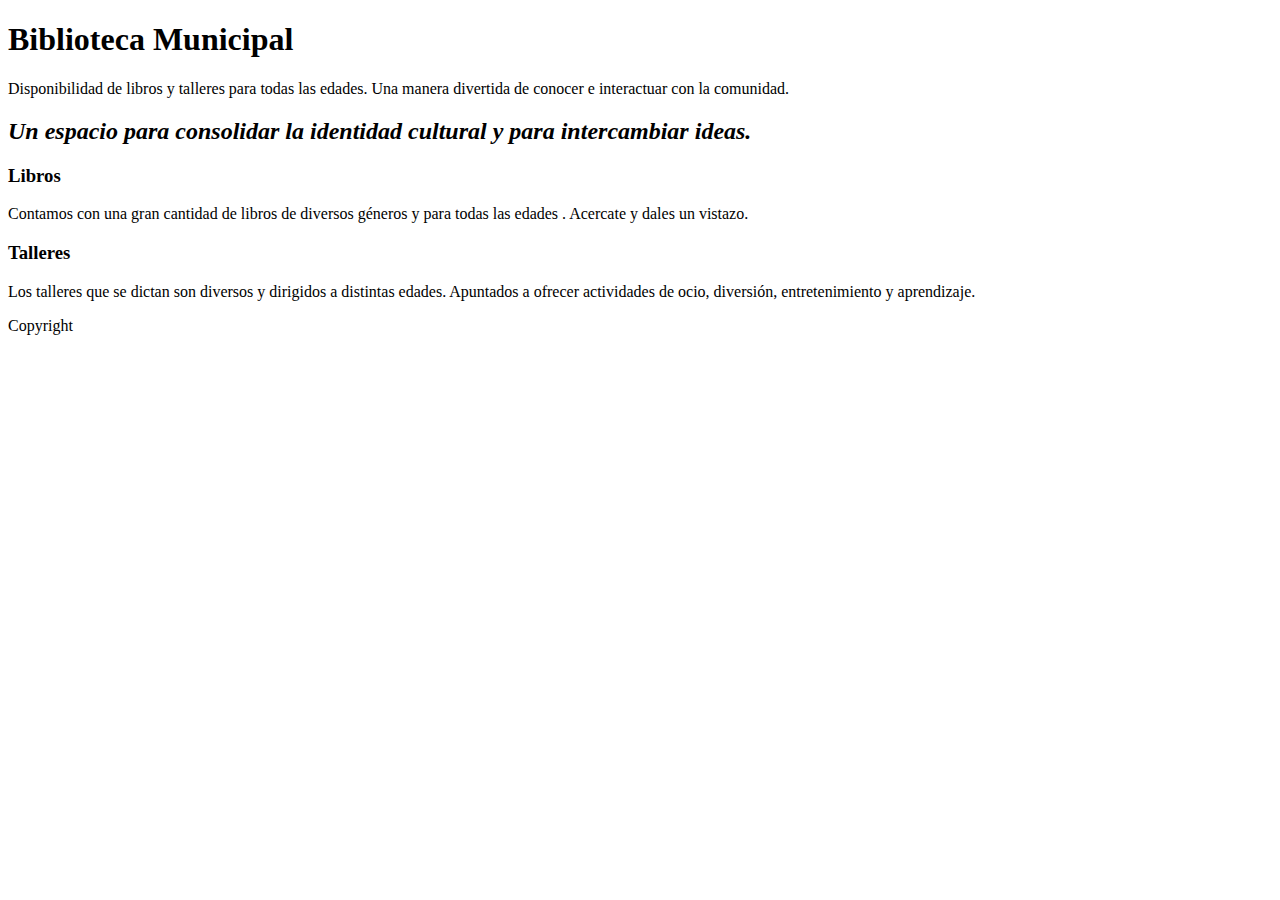
==== index.html @ 8aca2b4f "proyecto curso coder desarrollo web" ====
<!DOCTYPE html>
<html lang="es">
<head>
    <meta charset="UTF-8">
    <meta name="viewport" content="width=device-width, initial-scale=1.0">
    <title>Biblioteca Municipal</title>
</head>
<body>
    <header>
        <nav>
            <!-- logo linkeado a la home page -->
            <!-- menú de navegación de las 5 secciones -->
        </nav>
    </header>
    <main>
        <section>
            <h1>Biblioteca Municipal</h1>
            <p>Disponibilidad de libros y talleres para todas las edades. Una manera divertida de conocer e interactuar con la comunidad.</p>
            <!-- imagen -->
        </section>
    </main>
    <section>
        <h2><em>Un espacio para consolidar la identidad cultural y para intercambiar ideas.</em></h2>
        <article>
            <h3>Libros</h3>
            <p> Contamos con una gran cantidad de libros de diversos géneros y para todas las edades . Acercate y dales un vistazo. </p>
            <!-- foto -->
        </article>
        <article>
            <h3>Talleres</h3>
            <p>Los talleres que se dictan son diversos y dirigidos a distintas edades. Apuntados a ofrecer actividades de ocio, diversión, entretenimiento y aprendizaje.</p>
            <!-- foto -->
        </article>
    </section>
    <footer>
        <nav>
            <!--iconos rrss linkeados-->
        </nav>
        <p>Copyright</p>
    </footer>
    
</body>
</html>
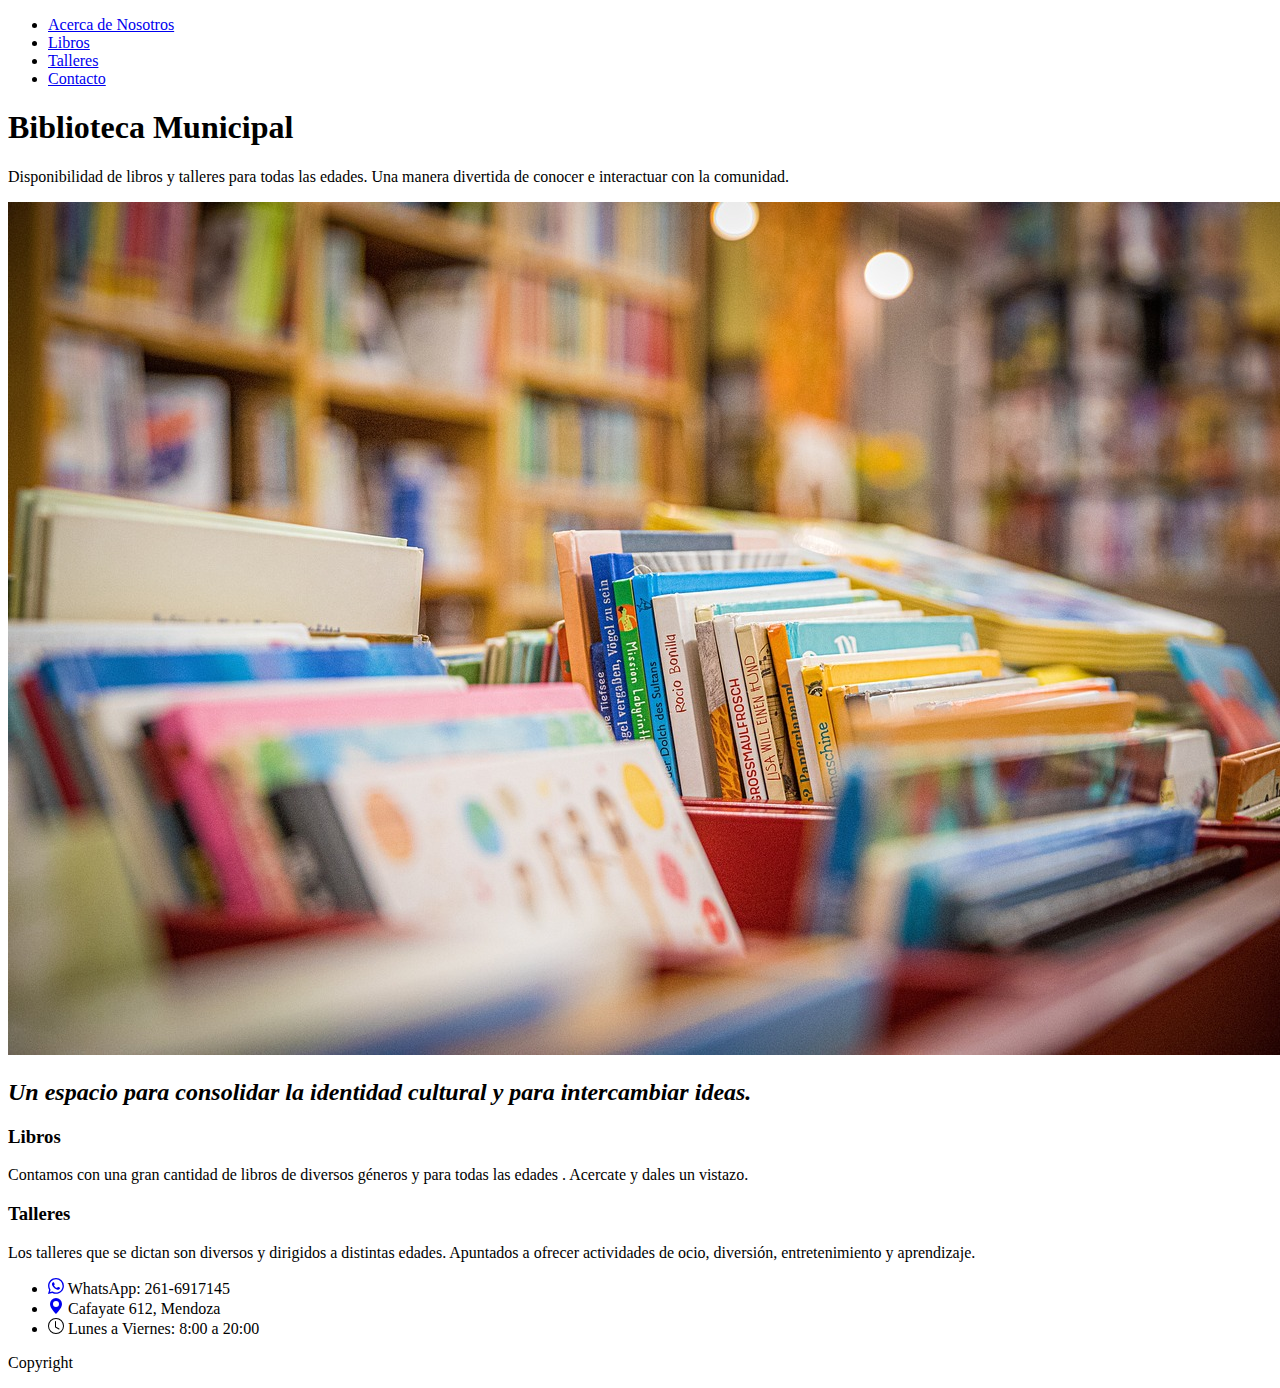
==== commit 50a5b886: "Primer actualización" ====
--- a/index.html
+++ b/index.html
@@ -3,6 +3,7 @@
 <head>
     <meta charset="UTF-8">
     <meta name="viewport" content="width=device-width, initial-scale=1.0">
+    <link rel="shortcut icon" href="./assets/favicon-16x16.png">
     <title>Biblioteca Municipal</title>
 </head>
 <body>
@@ -10,6 +11,12 @@
         <nav>
             <!-- logo linkeado a la home page -->
             <!-- menú de navegación de las 5 secciones -->
+            <ul>
+                <li><a href="./pages/acerca-de-nosotros.html">Acerca de Nosotros</a></li>
+                <li><a href="./pages/libros.html">Libros</a></li>
+                <li><a href="./pages/talleres.html">Talleres</a></li>
+                <li><a href="./pages/contacto.html">Contacto</a></li>
+            </ul>
         </nav>
     </header>
     <main>
@@ -17,6 +24,7 @@
             <h1>Biblioteca Municipal</h1>
             <p>Disponibilidad de libros y talleres para todas las edades. Una manera divertida de conocer e interactuar con la comunidad.</p>
             <!-- imagen -->
+            <img src="./assets/portada.jpg" alt="Biblioteca">
         </section>
     </main>
     <section>
@@ -34,7 +42,41 @@
     </section>
     <footer>
         <nav>
-            <!--iconos rrss linkeados-->
+            <!-- iconos rrss linkeados -->
+            <ul>
+                <li><a href="https://www.whatsapp.com/" target="_blank"><svg xmlns="http://www.w3.org/2000/svg" width="16" height="16" fill="currentColor" class="bi bi-whatsapp" viewBox="0 0 16 16">
+                    <path d="M13.601 2.326A7.85 7.85 0 0 0 7.994 0C3.627 0 .068 3.558.064 7.926c0 1.399.366 2.76 1.057 3.965L0 16l4.204-1.102a7.9 7.9 0 0 0 3.79.965h.004c4.368 0 7.926-3.558 7.93-7.93A7.9 7.9 0 0 0 13.6 2.326zM7.994 14.521a6.6 6.6 0 0 1-3.356-.92l-.24-.144-2.494.654.666-2.433-.156-.251a6.56 6.56 0 0 1-1.007-3.505c0-3.626 2.957-6.584 6.591-6.584a6.56 6.56 0 0 1 4.66 1.931 6.56 6.56 0 0 1 1.928 4.66c-.004 3.639-2.961 6.592-6.592 6.592m3.615-4.934c-.197-.099-1.17-.578-1.353-.646-.182-.065-.315-.099-.445.099-.133.197-.513.646-.627.775-.114.133-.232.148-.43.05-.197-.1-.836-.308-1.592-.985-.59-.525-.985-1.175-1.103-1.372-.114-.198-.011-.304.088-.403.087-.088.197-.232.296-.346.1-.114.133-.198.198-.33.065-.134.034-.248-.015-.347-.05-.099-.445-1.076-.612-1.47-.16-.389-.323-.335-.445-.34-.114-.007-.247-.007-.38-.007a.73.73 0 0 0-.529.247c-.182.198-.691.677-.691 1.654s.71 1.916.81 2.049c.098.133 1.394 2.132 3.383 2.992.47.205.84.326 1.129.418.475.152.904.129 1.246.08.38-.058 1.171-.48 1.338-.943.164-.464.164-.86.114-.943-.049-.084-.182-.133-.38-.232"/>
+                </svg></a> WhatsApp: 261-6917145</li>
+
+                <li><a href="https://www.google.com.ar/maps/@-33.0235904,-68.8750592,14z?entry=ttu" target="_blank">
+                    <svg xmlns="http://www.w3.org/2000/svg" width="16" height="16" fill="currentColor" class="bi bi-geo-alt-fill" viewBox="0 0 16 16">
+                        <path d="M8 16s6-5.686 6-10A6 6 0 0 0 2 6c0 4.314 6 10 6 10m0-7a3 3 0 1 1 0-6 3 3 0 0 1 0 6"/>
+                    </svg></a> Cafayate 612, Mendoza</li>
+
+                    <li><svg xmlns="http://www.w3.org/2000/svg" width="16" height="16" fill="currentColor" class="bi bi-clock" viewBox="0 0 16 16">
+                        <path d="M8 3.5a.5.5 0 0 0-1 0V9a.5.5 0 0 0 .252.434l3.5 2a.5.5 0 0 0 .496-.868L8 8.71z"/>
+                        <path d="M8 16A8 8 0 1 0 8 0a8 8 0 0 0 0 16m7-8A7 7 0 1 1 1 8a7 7 0 0 1 14 0"/>
+                    </svg> Lunes a Viernes: 8:00 a 20:00 </li>
+
+            </ul>
+            <!--
+            <a href="https://www.whatsapp.com/" target="_blank">
+                <svg xmlns="http://www.w3.org/2000/svg" width="16" height="16" fill="currentColor" class="bi bi-whatsapp" viewBox="0 0 16 16">
+                    <path d="M13.601 2.326A7.85 7.85 0 0 0 7.994 0C3.627 0 .068 3.558.064 7.926c0 1.399.366 2.76 1.057 3.965L0 16l4.204-1.102a7.9 7.9 0 0 0 3.79.965h.004c4.368 0 7.926-3.558 7.93-7.93A7.9 7.9 0 0 0 13.6 2.326zM7.994 14.521a6.6 6.6 0 0 1-3.356-.92l-.24-.144-2.494.654.666-2.433-.156-.251a6.56 6.56 0 0 1-1.007-3.505c0-3.626 2.957-6.584 6.591-6.584a6.56 6.56 0 0 1 4.66 1.931 6.56 6.56 0 0 1 1.928 4.66c-.004 3.639-2.961 6.592-6.592 6.592m3.615-4.934c-.197-.099-1.17-.578-1.353-.646-.182-.065-.315-.099-.445.099-.133.197-.513.646-.627.775-.114.133-.232.148-.43.05-.197-.1-.836-.308-1.592-.985-.59-.525-.985-1.175-1.103-1.372-.114-.198-.011-.304.088-.403.087-.088.197-.232.296-.346.1-.114.133-.198.198-.33.065-.134.034-.248-.015-.347-.05-.099-.445-1.076-.612-1.47-.16-.389-.323-.335-.445-.34-.114-.007-.247-.007-.38-.007a.73.73 0 0 0-.529.247c-.182.198-.691.677-.691 1.654s.71 1.916.81 2.049c.098.133 1.394 2.132 3.383 2.992.47.205.84.326 1.129.418.475.152.904.129 1.246.08.38-.058 1.171-.48 1.338-.943.164-.464.164-.86.114-.943-.049-.084-.182-.133-.38-.232"/>
+                </svg>
+            
+            </a>
+            <a href="https://www.google.com.ar/maps/@-33.0235904,-68.8750592,14z?entry=ttu" target="_blank">
+                <svg xmlns="http://www.w3.org/2000/svg" width="16" height="16" fill="currentColor" class="bi bi-geo-alt-fill" viewBox="0 0 16 16">
+                    <path d="M8 16s6-5.686 6-10A6 6 0 0 0 2 6c0 4.314 6 10 6 10m0-7a3 3 0 1 1 0-6 3 3 0 0 1 0 6"/>
+                </svg>
+                
+            </a>
+            <svg xmlns="http://www.w3.org/2000/svg" width="16" height="16" fill="currentColor" class="bi bi-clock" viewBox="0 0 16 16">
+                <path d="M8 3.5a.5.5 0 0 0-1 0V9a.5.5 0 0 0 .252.434l3.5 2a.5.5 0 0 0 .496-.868L8 8.71z"/>
+                <path d="M8 16A8 8 0 1 0 8 0a8 8 0 0 0 0 16m7-8A7 7 0 1 1 1 8a7 7 0 0 1 14 0"/>
+            </svg>
+        -->
         </nav>
         <p>Copyright</p>
     </footer>
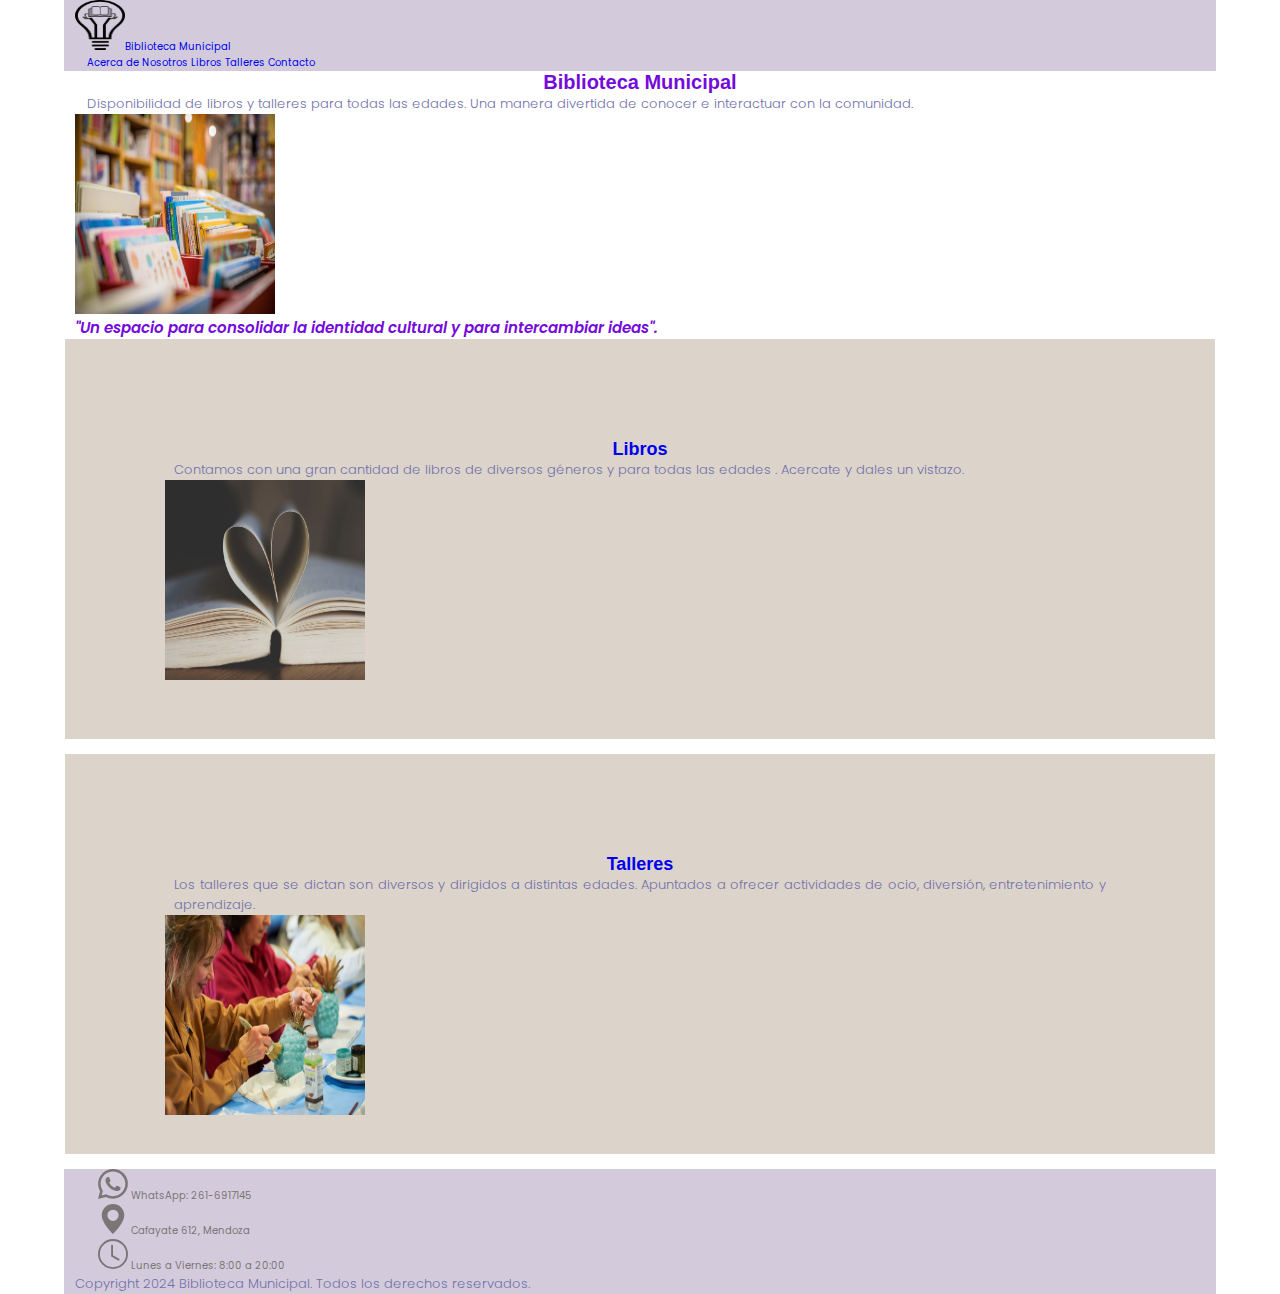
==== commit 425da9de: "actualización" ====
--- a/index.html
+++ b/index.html
@@ -4,12 +4,14 @@
     <meta charset="UTF-8">
     <meta name="viewport" content="width=device-width, initial-scale=1.0">
     <link rel="shortcut icon" href="./assets/favicon-16x16.png">
+    <link rel="stylesheet" href="./css/styles.css">
     <title>Biblioteca Municipal</title>
 </head>
 <body>
     <header>
         <nav>
             <!-- logo linkeado a la home page -->
+            <a href="./index.html"><img src="./assets/lightbulb-5379703_1280.png" alt="Biblioteca">Biblioteca Municipal</a>
             <!-- menú de navegación de las 5 secciones -->
             <ul>
                 <li><a href="./pages/acerca-de-nosotros.html">Acerca de Nosotros</a></li>
@@ -23,21 +25,20 @@
         <section>
             <h1>Biblioteca Municipal</h1>
             <p>Disponibilidad de libros y talleres para todas las edades. Una manera divertida de conocer e interactuar con la comunidad.</p>
-            <!-- imagen -->
             <img src="./assets/portada.jpg" alt="Biblioteca">
         </section>
     </main>
     <section>
-        <h2><em>Un espacio para consolidar la identidad cultural y para intercambiar ideas.</em></h2>
+        <h2><em>"Un espacio para consolidar la identidad cultural y para intercambiar ideas".</em></h2>
         <article>
-            <h3>Libros</h3>
-            <p> Contamos con una gran cantidad de libros de diversos géneros y para todas las edades . Acercate y dales un vistazo. </p>
-            <!-- foto -->
+            <h3><a href="./pages/libros.html">Libros</a></h3>
+            <p> Contamos con una gran cantidad de libros de diversos géneros y para todas las edades . Acercate y dales un vistazo.</p>
+            <img src="./assets/book-3998252_1280.jpg" alt="Libro">
         </article>
         <article>
-            <h3>Talleres</h3>
+            <h3><a href="./pages/talleres.html">Talleres</a></h3>
             <p>Los talleres que se dictan son diversos y dirigidos a distintas edades. Apuntados a ofrecer actividades de ocio, diversión, entretenimiento y aprendizaje.</p>
-            <!-- foto -->
+            <img src="./assets/workshops-3527974_1280.jpg" alt="Talleres">
         </article>
     </section>
     <footer>
@@ -59,26 +60,8 @@
                     </svg> Lunes a Viernes: 8:00 a 20:00 </li>
 
             </ul>
-            <!--
-            <a href="https://www.whatsapp.com/" target="_blank">
-                <svg xmlns="http://www.w3.org/2000/svg" width="16" height="16" fill="currentColor" class="bi bi-whatsapp" viewBox="0 0 16 16">
-                    <path d="M13.601 2.326A7.85 7.85 0 0 0 7.994 0C3.627 0 .068 3.558.064 7.926c0 1.399.366 2.76 1.057 3.965L0 16l4.204-1.102a7.9 7.9 0 0 0 3.79.965h.004c4.368 0 7.926-3.558 7.93-7.93A7.9 7.9 0 0 0 13.6 2.326zM7.994 14.521a6.6 6.6 0 0 1-3.356-.92l-.24-.144-2.494.654.666-2.433-.156-.251a6.56 6.56 0 0 1-1.007-3.505c0-3.626 2.957-6.584 6.591-6.584a6.56 6.56 0 0 1 4.66 1.931 6.56 6.56 0 0 1 1.928 4.66c-.004 3.639-2.961 6.592-6.592 6.592m3.615-4.934c-.197-.099-1.17-.578-1.353-.646-.182-.065-.315-.099-.445.099-.133.197-.513.646-.627.775-.114.133-.232.148-.43.05-.197-.1-.836-.308-1.592-.985-.59-.525-.985-1.175-1.103-1.372-.114-.198-.011-.304.088-.403.087-.088.197-.232.296-.346.1-.114.133-.198.198-.33.065-.134.034-.248-.015-.347-.05-.099-.445-1.076-.612-1.47-.16-.389-.323-.335-.445-.34-.114-.007-.247-.007-.38-.007a.73.73 0 0 0-.529.247c-.182.198-.691.677-.691 1.654s.71 1.916.81 2.049c.098.133 1.394 2.132 3.383 2.992.47.205.84.326 1.129.418.475.152.904.129 1.246.08.38-.058 1.171-.48 1.338-.943.164-.464.164-.86.114-.943-.049-.084-.182-.133-.38-.232"/>
-                </svg>
-            
-            </a>
-            <a href="https://www.google.com.ar/maps/@-33.0235904,-68.8750592,14z?entry=ttu" target="_blank">
-                <svg xmlns="http://www.w3.org/2000/svg" width="16" height="16" fill="currentColor" class="bi bi-geo-alt-fill" viewBox="0 0 16 16">
-                    <path d="M8 16s6-5.686 6-10A6 6 0 0 0 2 6c0 4.314 6 10 6 10m0-7a3 3 0 1 1 0-6 3 3 0 0 1 0 6"/>
-                </svg>
-                
-            </a>
-            <svg xmlns="http://www.w3.org/2000/svg" width="16" height="16" fill="currentColor" class="bi bi-clock" viewBox="0 0 16 16">
-                <path d="M8 3.5a.5.5 0 0 0-1 0V9a.5.5 0 0 0 .252.434l3.5 2a.5.5 0 0 0 .496-.868L8 8.71z"/>
-                <path d="M8 16A8 8 0 1 0 8 0a8 8 0 0 0 0 16m7-8A7 7 0 1 1 1 8a7 7 0 0 1 14 0"/>
-            </svg>
-        -->
         </nav>
-        <p>Copyright</p>
+        <p>Copyright 2024 Biblioteca Municipal. Todos los derechos reservados.</p>
     </footer>
     
 </body>
--- a/css/styles.css
+++ b/css/styles.css
@@ -0,0 +1,137 @@
+
+@import url('https://fonts.googleapis.com/css2?family=Poppins:ital,wght@0,100;0,200;0,300;0,400;0,500;0,600;0,700;0,800;0,900;1,100;1,200;1,300;1,400;1,500;1,600;1,700;1,800;1,900&display=swap');
+*{
+    margin: 0 auto;
+    padding: 0;
+    width: 98%;
+    max-width: 1200px;
+}
+html{
+    font-size: 62.5%;
+    /* 1 rem = 10px*/
+}
+header {
+    background-color: #D3CBDB;
+}
+nav {
+    color: rgb(123, 118, 118);
+    font-family: "Poppins", sans-serif;
+    font-weight: 400;
+    font-style: normal;
+    list-style-type: none;
+
+}
+header nav img {
+    width: 5rem;
+    height: 5rem;
+}
+h1 {
+    color: #750BDB ;
+    font-family: "Montserrat", sans-serif;
+    font-optical-sizing: auto;
+    font-style: normal;
+    text-align: center;
+    font-size: 2rem;
+}
+/*main{
+    font-size: 1em;
+}
+main section{
+    font-size: 1.3em;
+}
+main section h1 {
+    font-size: 1.3em
+}
+*/
+/*body {
+    overflow-x: hidden;
+    background-color: aliceblue;
+}*/
+h2 {
+    color: #750BDB;
+    font-family: "Poppins", sans-serif;
+    font-weight: 600;
+    font-style: normal;
+    list-style-type: none;
+}
+h3 {
+    color: rgb(113, 113, 171) ;
+    font-family: "Montserrat", sans-serif;
+    font-optical-sizing: auto;
+    font-style: normal;
+    text-align: center;
+    font-size: 1.8rem;
+}
+p {
+    font-family: "Poppins", sans-serif;
+    font-weight: 300;
+    font-style: normal;
+    text-align: justify;
+    font-size: 1.3rem;
+    color: rgb(113, 113, 171);
+}
+a {
+    text-decoration: none;
+}
+ul li {
+    color: rgb(123, 118, 118);
+    font-family: "Poppins", sans-serif;
+    font-weight: 400;
+    font-style: normal;
+    list-style-type: none;
+}
+footer {
+    background-color: #D3CBDB ;
+}
+
+.parallax {
+    background-image: url(../assets/portada.jpg);
+    background-attachment: fixed;
+    background-position: center;
+    background-repeat: no-repeat;
+    background-size: cover;
+    height: 70vh;
+}
+article {
+    width: 82.5%;
+    height: 20rem;
+    background-color: #DCD4CA;
+    padding: 10rem;
+    margin-bottom: 1.5rem;
+}
+input {
+    display: block;
+    margin-bottom: 0.5rem;
+}
+textarea {
+    height: 5rem;
+}
+.btn-submit {
+    background-color: #D3CBDB;
+    border-radius: 2%;
+    width: 10rem;
+    height: 2rem;
+}
+img {
+    width: 20rem;
+    height: 20rem;
+
+}
+form {
+    font-family: "Poppins", sans-serif;
+    font-weight: 300;
+    font-style: normal;
+    text-align: justify;
+    font-size: 1.6rem;
+    color: rgb(113, 113, 171);
+}
+svg {
+    color: rgb(123, 118, 118);
+    width: 3rem;
+    height: 3rem;
+
+}
+header nav ul li {
+    display: inline;
+
+}
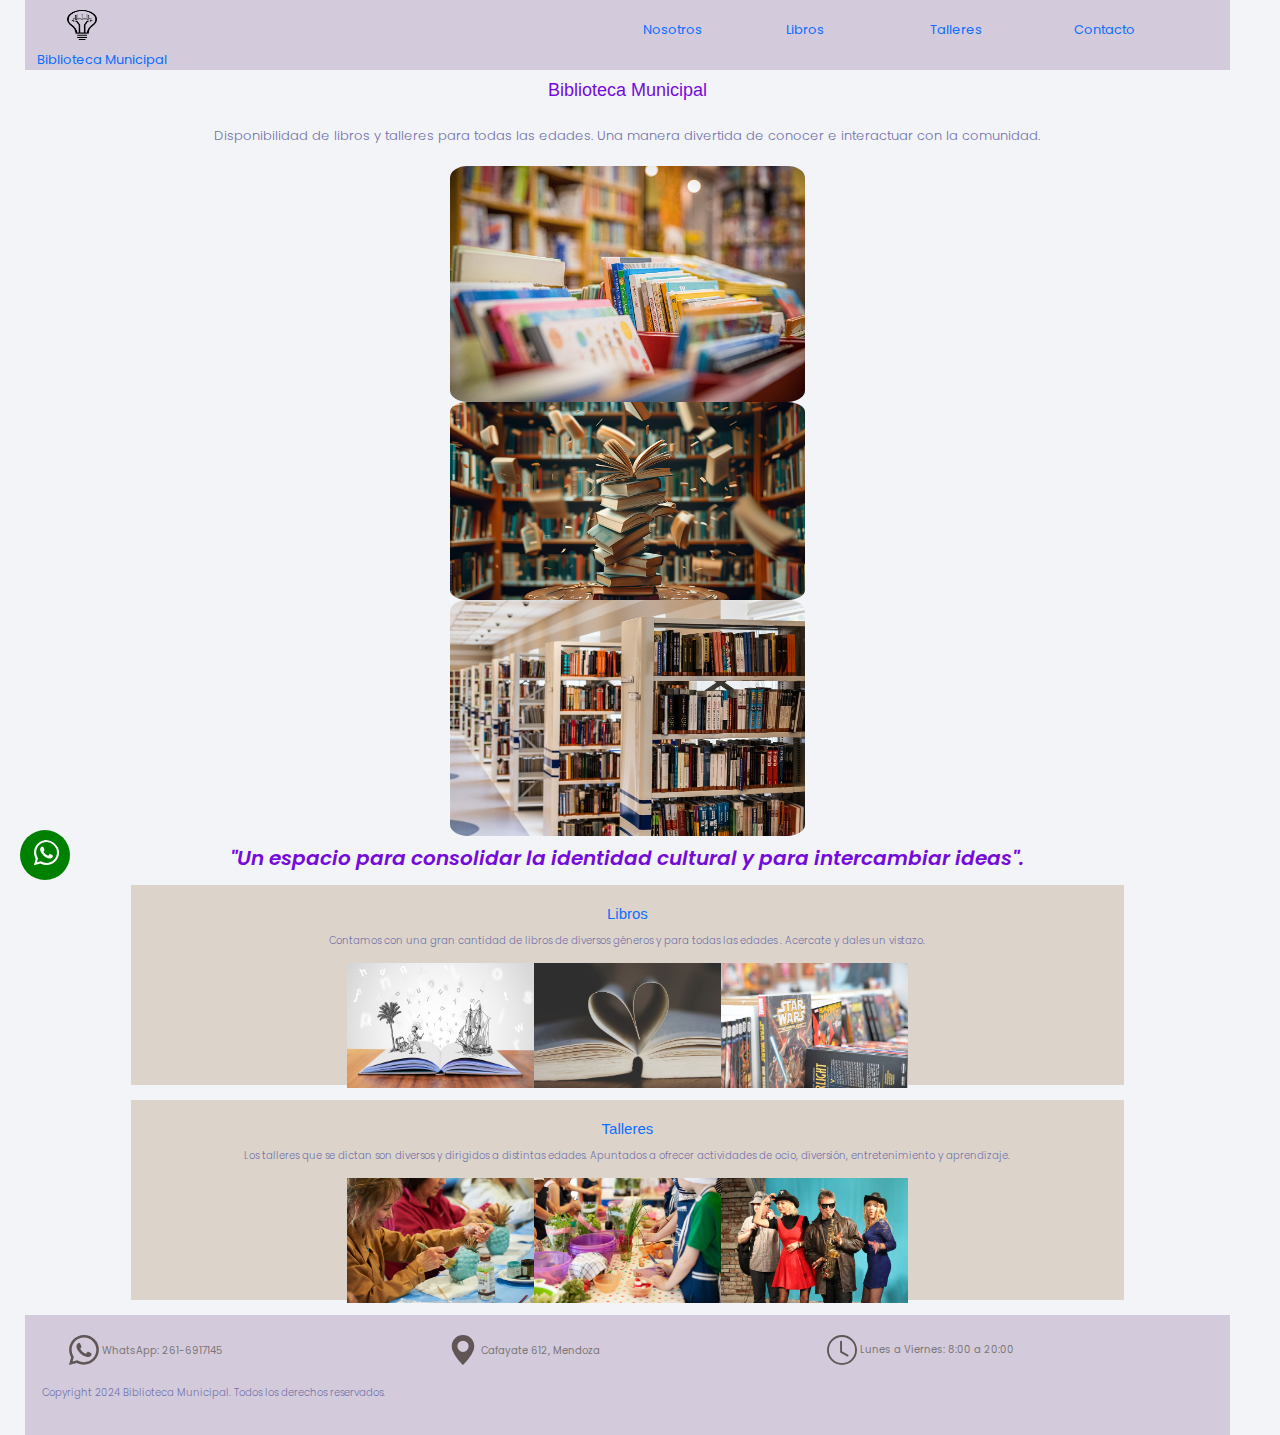
==== commit 9a5dced3: "actualizacion" ====
--- a/index.html
+++ b/index.html
@@ -3,6 +3,7 @@
 <head>
     <meta charset="UTF-8">
     <meta name="viewport" content="width=device-width, initial-scale=1.0">
+    <link href="https://cdn.jsdelivr.net/npm/bootstrap@5.3.3/dist/css/bootstrap.min.css" rel="stylesheet" integrity="sha384-QWTKZyjpPEjISv5WaRU9OFeRpok6YctnYmDr5pNlyT2bRjXh0JMhjY6hW+ALEwIH" crossorigin="anonymous">
     <link rel="shortcut icon" href="./assets/favicon-16x16.png">
     <link rel="stylesheet" href="./css/styles.css">
     <title>Biblioteca Municipal</title>
@@ -11,10 +12,10 @@
     <header>
         <nav>
             <!-- logo linkeado a la home page -->
-            <a href="./index.html"><img src="./assets/lightbulb-5379703_1280.png" alt="Biblioteca">Biblioteca Municipal</a>
+            <a href="./index.html"><img src="./assets/lightbulb-5379703_1280.png" alt="Logo Biblioteca" class="logo">Biblioteca Municipal</a>
             <!-- menú de navegación de las 5 secciones -->
             <ul>
-                <li><a href="./pages/acerca-de-nosotros.html">Acerca de Nosotros</a></li>
+                <li><a href="./pages/acerca-de-nosotros.html">Nosotros</a></li>
                 <li><a href="./pages/libros.html">Libros</a></li>
                 <li><a href="./pages/talleres.html">Talleres</a></li>
                 <li><a href="./pages/contacto.html">Contacto</a></li>
@@ -25,7 +26,9 @@
         <section>
             <h1>Biblioteca Municipal</h1>
             <p>Disponibilidad de libros y talleres para todas las edades. Una manera divertida de conocer e interactuar con la comunidad.</p>
-            <img src="./assets/portada.jpg" alt="Biblioteca">
+            <img src="./assets/portada.jpg" alt="Biblioteca" class="fotolanding">
+            <img src="./assets/portada2.png" alt="Biblioteca2" class="fotolanding">
+            <img src="./assets/portada3.jpg" alt="Biblioteca3" class="fotolanding">
         </section>
     </main>
     <section>
@@ -33,21 +36,36 @@
         <article>
             <h3><a href="./pages/libros.html">Libros</a></h3>
             <p> Contamos con una gran cantidad de libros de diversos géneros y para todas las edades . Acercate y dales un vistazo.</p>
-            <img src="./assets/book-3998252_1280.jpg" alt="Libro">
+            <div class="libros">
+                <img src="./assets/niños.jpg" alt="Imaginación">
+                <img src="./assets/book-3998252_1280.jpg" alt="Libro">
+                <img src="./assets/historietas.jpg" alt="Clásicos" >
+            </div>
+            
         </article>
         <article>
             <h3><a href="./pages/talleres.html">Talleres</a></h3>
             <p>Los talleres que se dictan son diversos y dirigidos a distintas edades. Apuntados a ofrecer actividades de ocio, diversión, entretenimiento y aprendizaje.</p>
-            <img src="./assets/workshops-3527974_1280.jpg" alt="Talleres">
+            <div class="libros">
+                <img src="./assets/workshops-3527974_1280.jpg" alt="Talleres">
+                <img src="./assets/tallerninos.jpg" alt="Niños">
+                <img src="./assets/tallerteatro (1).jpg" alt="Teatro">
+            </div>
         </article>
     </section>
+    <div >
+        <a href="https://www.whatsapp.com/" target="_blank"><svg xmlns="http://www.w3.org/2000/svg" width="16" height="16" fill="currentColor" class="bi bi-whatsapp btn-wpp" viewBox="0 0 14 19">
+            <path d="M13.601 2.326A7.85 7.85 0 0 0 7.994 0C3.627 0 .068 3.558.064 7.926c0 1.399.366 2.76 1.057 3.965L0 16l4.204-1.102a7.9 7.9 0 0 0 3.79.965h.004c4.368 0 7.926-3.558 7.93-7.93A7.9 7.9 0 0 0 13.6 2.326zM7.994 14.521a6.6 6.6 0 0 1-3.356-.92l-.24-.144-2.494.654.666-2.433-.156-.251a6.56 6.56 0 0 1-1.007-3.505c0-3.626 2.957-6.584 6.591-6.584a6.56 6.56 0 0 1 4.66 1.931 6.56 6.56 0 0 1 1.928 4.66c-.004 3.639-2.961 6.592-6.592 6.592m3.615-4.934c-.197-.099-1.17-.578-1.353-.646-.182-.065-.315-.099-.445.099-.133.197-.513.646-.627.775-.114.133-.232.148-.43.05-.197-.1-.836-.308-1.592-.985-.59-.525-.985-1.175-1.103-1.372-.114-.198-.011-.304.088-.403.087-.088.197-.232.296-.346.1-.114.133-.198.198-.33.065-.134.034-.248-.015-.347-.05-.099-.445-1.076-.612-1.47-.16-.389-.323-.335-.445-.34-.114-.007-.247-.007-.38-.007a.73.73 0 0 0-.529.247c-.182.198-.691.677-.691 1.654s.71 1.916.81 2.049c.098.133 1.394 2.132 3.383 2.992.47.205.84.326 1.129.418.475.152.904.129 1.246.08.38-.058 1.171-.48 1.338-.943.164-.464.164-.86.114-.943-.049-.084-.182-.133-.38-.232"/>
+        </svg>
+        </a>
+    </div>
     <footer>
         <nav>
             <!-- iconos rrss linkeados -->
             <ul>
                 <li><a href="https://www.whatsapp.com/" target="_blank"><svg xmlns="http://www.w3.org/2000/svg" width="16" height="16" fill="currentColor" class="bi bi-whatsapp" viewBox="0 0 16 16">
                     <path d="M13.601 2.326A7.85 7.85 0 0 0 7.994 0C3.627 0 .068 3.558.064 7.926c0 1.399.366 2.76 1.057 3.965L0 16l4.204-1.102a7.9 7.9 0 0 0 3.79.965h.004c4.368 0 7.926-3.558 7.93-7.93A7.9 7.9 0 0 0 13.6 2.326zM7.994 14.521a6.6 6.6 0 0 1-3.356-.92l-.24-.144-2.494.654.666-2.433-.156-.251a6.56 6.56 0 0 1-1.007-3.505c0-3.626 2.957-6.584 6.591-6.584a6.56 6.56 0 0 1 4.66 1.931 6.56 6.56 0 0 1 1.928 4.66c-.004 3.639-2.961 6.592-6.592 6.592m3.615-4.934c-.197-.099-1.17-.578-1.353-.646-.182-.065-.315-.099-.445.099-.133.197-.513.646-.627.775-.114.133-.232.148-.43.05-.197-.1-.836-.308-1.592-.985-.59-.525-.985-1.175-1.103-1.372-.114-.198-.011-.304.088-.403.087-.088.197-.232.296-.346.1-.114.133-.198.198-.33.065-.134.034-.248-.015-.347-.05-.099-.445-1.076-.612-1.47-.16-.389-.323-.335-.445-.34-.114-.007-.247-.007-.38-.007a.73.73 0 0 0-.529.247c-.182.198-.691.677-.691 1.654s.71 1.916.81 2.049c.098.133 1.394 2.132 3.383 2.992.47.205.84.326 1.129.418.475.152.904.129 1.246.08.38-.058 1.171-.48 1.338-.943.164-.464.164-.86.114-.943-.049-.084-.182-.133-.38-.232"/>
-                </svg></a> WhatsApp: 261-6917145</li>
+                    </svg></a> WhatsApp: 261-6917145</li>
 
                 <li><a href="https://www.google.com.ar/maps/@-33.0235904,-68.8750592,14z?entry=ttu" target="_blank">
                     <svg xmlns="http://www.w3.org/2000/svg" width="16" height="16" fill="currentColor" class="bi bi-geo-alt-fill" viewBox="0 0 16 16">
@@ -63,6 +81,6 @@
         </nav>
         <p>Copyright 2024 Biblioteca Municipal. Todos los derechos reservados.</p>
     </footer>
-    
+    <script src="https://cdn.jsdelivr.net/npm/bootstrap@5.3.3/dist/js/bootstrap.bundle.min.js" integrity="sha384-YvpcrYf0tY3lHB60NNkmXc5s9fDVZLESaAA55NDzOxhy9GkcIdslK1eN7N6jIeHz" crossorigin="anonymous"></script>   
 </body>
 </html>--- a/css/styles.css
+++ b/css/styles.css
@@ -4,55 +4,80 @@
     margin: 0 auto;
     padding: 0;
     width: 98%;
-    max-width: 1200px;
+    box-sizing: border-box;
 }
 html{
     font-size: 62.5%;
     /* 1 rem = 10px*/
 }
+body {
+    overflow-x: hidden;
+    background-color: rgb(242, 244, 247);
+}
+/* header */
 header {
     background-color: #D3CBDB;
 }
-nav {
+header nav {
     color: rgb(123, 118, 118);
     font-family: "Poppins", sans-serif;
     font-weight: 400;
+    font-size:large;
     font-style: normal;
     list-style-type: none;
-
-}
-header nav img {
-    width: 5rem;
-    height: 5rem;
-}
+    display: flex;
+    flex-direction: row;
+    justify-content: center;
+    align-items: center;
+}
+header nav ul {
+    display: flex;
+    flex-direction: row;
+    justify-content:space-between;
+    align-items:center;
+}
+header nav ul li :hover {
+    color: rgb(43, 45, 44) ;
+}
+nav a {
+    font-size: 1.3rem;
+}
+.logo {
+    width: 3rem;
+    height: 3rem;
+    margin-left: 3rem;
+    margin-top: 1rem;
+    margin-bottom: 1rem;
+    display: flex;
+}
+ul li {
+    color: rgb(123, 118, 118);
+    font-family: "Poppins", sans-serif;
+    font-weight: 400;
+    font-size: 1.3rem;
+    font-style: normal;
+    list-style-type: none;
+}
+
+/* textos */
 h1 {
     color: #750BDB ;
     font-family: "Montserrat", sans-serif;
     font-optical-sizing: auto;
     font-style: normal;
     text-align: center;
-    font-size: 2rem;
-}
-/*main{
-    font-size: 1em;
-}
-main section{
-    font-size: 1.3em;
-}
-main section h1 {
-    font-size: 1.3em
-}
-*/
-/*body {
-    overflow-x: hidden;
-    background-color: aliceblue;
-}*/
+    font-size: 1.8rem;
+    padding: 1rem;
+}
+
 h2 {
     color: #750BDB;
     font-family: "Poppins", sans-serif;
     font-weight: 600;
     font-style: normal;
     list-style-type: none;
+    text-align: center;
+    padding: 1rem;
 }
 h3 {
     color: rgb(113, 113, 171) ;
@@ -60,78 +85,387 @@
     font-optical-sizing: auto;
     font-style: normal;
     text-align: center;
-    font-size: 1.8rem;
+    font-size: 1.5rem;
 }
 p {
     font-family: "Poppins", sans-serif;
     font-weight: 300;
     font-style: normal;
-    text-align: justify;
+    text-align: center;
     font-size: 1.3rem;
     color: rgb(113, 113, 171);
+    padding: 1rem;
 }
 a {
     text-decoration: none;
 }
-ul li {
-    color: rgb(123, 118, 118);
-    font-family: "Poppins", sans-serif;
-    font-weight: 400;
-    font-style: normal;
-    list-style-type: none;
-}
-footer {
-    background-color: #D3CBDB ;
-}
-
+/* contenido */
+ /* Página inicio */
+
+.fotolanding {
+    display: flex;
+    flex-direction: row;
+    justify-content: center;
+    align-items: center;
+    width: 30%;
+    border-radius: 5%;
+}
+article {
+    width: 82.5%;
+    height: 20rem;
+    background-color: #DCD4CA;
+    padding: 2rem;
+    margin-bottom: 1.5rem;
+}
+article svg {
+    width: 200px;
+    height: 200px;
+}
+.libros{
+    display:flex;
+    flex-direction:row;
+    justify-content:center;
+    flex-grow: auto;
+    width: 20%;
+    padding: auto;
+    margin-bottom: auto;
+}
+article p {
+    font-family: "Poppins", sans-serif;
+    font-weight: 300;
+    font-style: normal;
+    text-align: center;
+    font-size: 1rem;
+    color: rgb(113, 113, 171);
+    padding: 0.5rem;
+}
+/* Páguna Acerca de nosotros */
 .parallax {
-    background-image: url(../assets/portada.jpg);
+    background-image: url(../assets/parallax.jpg);
     background-attachment: fixed;
     background-position: center;
     background-repeat: no-repeat;
     background-size: cover;
-    height: 70vh;
-}
-article {
-    width: 82.5%;
-    height: 20rem;
-    background-color: #DCD4CA;
-    padding: 10rem;
-    margin-bottom: 1.5rem;
-}
+    height: 100vh;
+}
+/* Página Libros */
+/* grid */
+.grid-galeria {
+    width: 50%;
+    display: grid;
+    justify-content:center;
+    align-content:center;
+    align-items:flex-end;
+    grid-template-columns: repeat(2, 1fr);
+    grid-template-rows: repeat(2, 1fr);
+    grid-row-gap: auto;
+    grid-column-gap: 0.5rem;
+
+}
+.galeria-img-uno {
+    grid-column: 1/2;
+    grid-row: 1/3;
+}
+.galeria-img-dos {
+    grid-column: 2/3;
+    grid-row: 1/2;
+}
+.galeria-img-tres {
+    grid-column: 2/3;
+    grid-row: 2/3;
+}
+
+/* Página contacto */
 input {
     display: block;
     margin-bottom: 0.5rem;
 }
 textarea {
     height: 5rem;
+    margin-left: 1rem;
+}
+/*formulario*/
+form {
+    font-family: "Poppins", sans-serif;
+    font-weight: 300;
+    font-style: normal;
+    text-align: justify;
+    font-size: 1.6rem;
+    color: rgb(113, 113, 171);
 }
 .btn-submit {
     background-color: #D3CBDB;
     border-radius: 2%;
     width: 10rem;
-    height: 2rem;
-}
-img {
-    width: 20rem;
-    height: 20rem;
-
-}
-form {
+    height: 3rem;
     font-family: "Poppins", sans-serif;
     font-weight: 300;
     font-style: normal;
     text-align: justify;
     font-size: 1.6rem;
-    color: rgb(113, 113, 171);
-}
-svg {
-    color: rgb(123, 118, 118);
+    display: flex;
+    flex-direction: row;
+    justify-content: center;
+}
+/* footer */
+footer {
+    background-color: #D3CBDB ;
+    padding-top: 2rem;
+    padding-bottom: 2rem;
+}
+footer nav ul {
+    display: flex;
+    flex-direction: row;
+    justify-content:space-between;
+    align-items: center;
+}
+footer ul li  {
+    font-size: 1rem;
+}
+footer p{
+    display: flex;
+    flex-direction: row;
+    justify-content: left;
+    font-size: 1rem;
+    padding-left: 0.5rem;
+    padding-bottom: 0.5rem;
+}
+.btn-wpp{
+    border-radius: 50%;
+    width: 5rem;
+    height: 5rem;
+    background-color: green;
+    color: white;
+    padding: 1rem;
+    position: fixed;
+    bottom: 2rem;
+    left: 2rem;
+}
+footer svg {
+    color: rgb(96, 86, 86);
     width: 3rem;
     height: 3rem;
-
-}
-header nav ul li {
-    display: inline;
-
-}
+}
+/*mobile*/
+@media screen and (min-width: 320px) and (max-width: 767px){
+    .layout {
+        grid-template-columns: 1fr;
+        grid-template-rows: 1fr 2fr 3fr 2fr 2fr 0.5fr ;
+        grid-template-areas:
+        "nav"
+        "header"
+        "main"
+        "section"
+        "aside"
+        "footer";
+        /*grid-column-gap: 1rem;
+        grid-row-gap: 1rem ;
+        width: 100%;
+        height: 100vh;*/
+    }
+    .layout h1 {
+        font-size: 3rem;
+    }
+    .layout p{
+        font-size: 2rem;
+    }
+    /*.galeria {
+        grid-template-columns: 1fr;
+        grid-row-gap: 1rem;
+    }
+    .galeria-img-uno {
+        grid-column: 1/2;
+        grid-row: 1/2;
+    }
+    .galeria-img-dos {
+        grid-column: 1/2;
+        grid-row: 2/3;
+    }
+    .galeria-img-tres {
+        grid-column: 1/2;
+        grid-row: 3/4;
+    }
+    .galeria-img-cuatro {
+        grid-column: 1/2;
+        grid-row: 4/5;
+    }
+    .galeria-img-cinco {
+        grid-column: 1/2;
+        grid-row: 5/6;
+    }
+    .galeria-img-seis {
+        grid-column: 1/2;
+        grid-row: 6/7;
+    }
+
+}
+/*tablet*/
+@media screen and (min-width: 768px) and (max-width: 1023px){
+    .layout {
+        grid-template-columns: repeat (2, 1fr);
+        grid-template-rows: 0.5fr 2fr 2fr 0.5fr ;
+        grid-template-areas:
+        "nav header"
+        "main aside"
+        "section aside"
+        "footer footer";
+        /*grid-column-gap: 1rem;
+        grid-row-gap: 1rem ;
+        width: 100%;
+        height: 100vh;*/
+    }
+    /*.galeria {
+        grid-template-columns: repeat (2, 1fr);
+        grid-template-rows: repeat (5, 1fr);
+    }
+    .galeria-img-uno {
+        grid-column: 1/2;
+        grid-row: 1/3;
+    }
+    .galeria-img-dos {
+        grid-column: 2/3;
+        grid-row: 1/3;
+    }
+    .galeria-img-tres {
+        grid-column: 1/3;
+        grid-row: 3/4;
+    }
+    .galeria-img-cuatro {
+        grid-column: 1/2;
+        grid-row: 4/5;
+    }
+    .galeria-img-cinco {
+        grid-column: 2/3;
+        grid-row: 4/5;
+    }
+    .galeria-img-seis {
+        grid-column: 1/2;
+        grid-row: 5/6;
+    }*/
+}
+/*desktop*/
+@media screen and (min-width: 1024px) and (orientation: landscape){
+    .layout {
+        grid-template-columns: 1fr 3fr 1fr;
+        grid-template-rows: 1fr 2fr 2fr 0.5fr ;
+        grid-template-areas:
+        "nav header header"
+        "nav main aside"
+        "nav section aside"
+        "nav footer footer";
+        /*grid-column-gap: 1rem;
+        grid-row-gap: 1rem ;
+        width: 100%;
+        height: 100vh;*/
+    }
+    /*.galeria {
+        grid-template-columns: repeat (4, 1fr);
+        grid-template-rows: repeat (3, 1fr);
+    }
+    .galeria-img-uno {
+        grid-column: 1/3;
+        grid-row: 1/3;
+    }
+    .galeria-img-dos {
+        grid-column: 3/5;
+        grid-row: 1/2;
+    }
+    .galeria-img-tres {
+        grid-column: 1/3;
+        grid-row: 3/4;
+    }
+    .galeria-img-cuatro {
+        grid-column: 3/4;
+        grid-row: 2/4;
+    }
+    .galeria-img-cinco {
+        grid-column: 4/5;
+        grid-row: 2/4;
+    }
+    .galeria-img-seis {
+        grid-column: 1/2;
+        grid-row: 4/6;
+    }*/
+}
+/* grid */
+/*.grid-header {
+    grid-area: menu;background-color: rgb(205, 240, 8);
+}
+.grid-main {
+    grid-area: contenido;
+    background-color: aquamarine;
+}
+.grid-aside {
+    grid-area: publicidad;
+    background: rgb(59, 13, 138);
+    align-self: center;
+    justify-self: center;
+}
+.grid-section {
+    grid-area: seccion;
+    background-color: aqua;
+}
+.grid-footer {
+    grid-area: pie;
+    background-color: rgb(239, 19, 19);
+}
+.grid-container {
+    display: grid;
+    grid-template-columns: repeat(3, 1fr);
+    grid-template-rows: 6rem 110rem 15rem auto;
+    grid-template-areas: 
+    "menu menu menu"
+    "contenido contenido publicidad"
+    "seccion . publicidad"
+    "pie pie pie"
+    ;
+    grid-row-gap: 1rem;
+    grid-column-gap: 1rem;
+}*/
+/*ejemplo de grid - layout*/
+.layout nav {
+    grid-area: nav ;
+    background-color: red;
+}
+.layout header {
+    grid-area: header;
+    background-color: green;
+}
+.layout main {
+    grid-area: main;
+    background-color: yellow;
+}
+.layout section {
+    grid-area: section;
+    background-color: blue;
+
+}
+.layout aside {
+    grid-area: aside;
+    background-color: pink;
+}
+.layout footer {
+    grid-area: footer;
+    background-color: aquamarine;
+}
+/*.layout {
+    display: grid;
+    grid-template-columns: 1fr 3fr 1fr;
+    grid-template-rows: 1fr 2fr 2fr 0.5fr ;
+    grid-template-areas:
+    "nav header header"
+    "nav main aside"
+    "nav section aside"
+    "nav footer footer"
+    ;
+    grid-column-gap: 1rem;
+    grid-row-gap: 1rem ;
+    width: 100%;
+    height: 100vh;
+}*/
+.galeria {
+    display: grid;
+    justify-items: center;
+    align-items: center;
+
+}
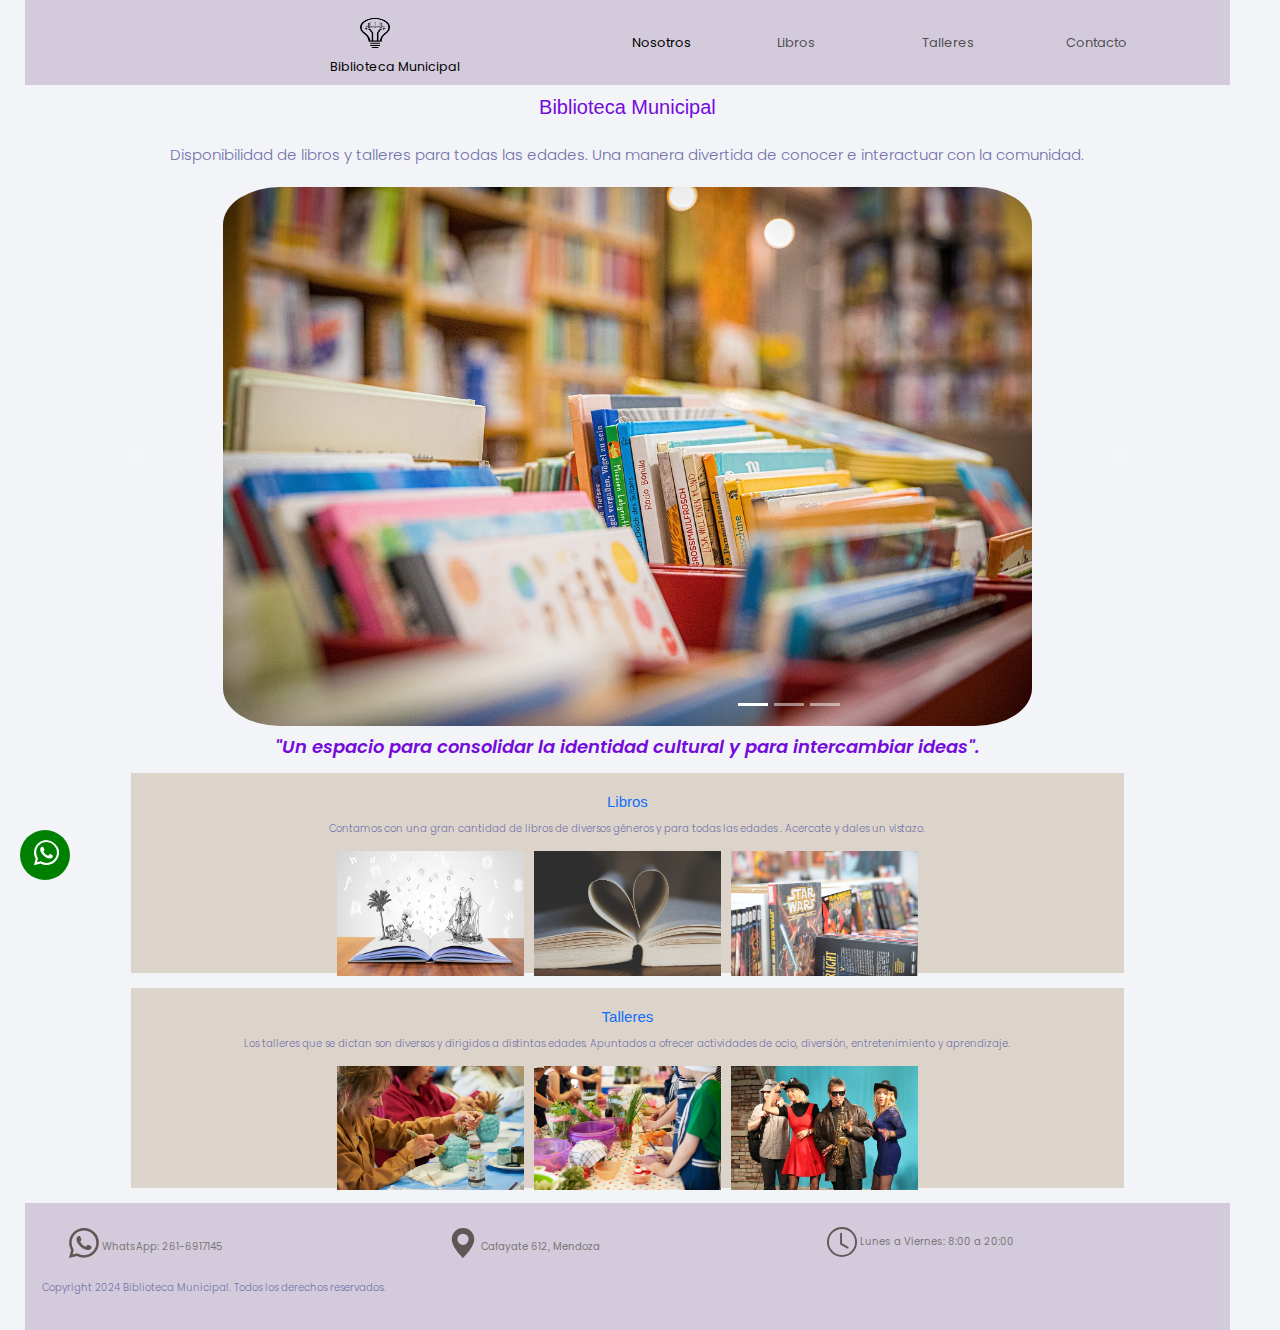
==== commit 87d26f49: "Menú hamburguesa y otras modificaciones" ====
--- a/index.html
+++ b/index.html
@@ -10,25 +10,82 @@
 </head>
 <body>
     <header>
-        <nav>
+        <!--<nav>-->
             <!-- logo linkeado a la home page -->
-            <a href="./index.html"><img src="./assets/lightbulb-5379703_1280.png" alt="Logo Biblioteca" class="logo">Biblioteca Municipal</a>
+            <!--<a href="./index.html"><img src="./assets/lightbulb-5379703_1280.png" alt="Logo Biblioteca" class="logo">Biblioteca Municipal</a>-->
             <!-- menú de navegación de las 5 secciones -->
-            <ul>
+            <!--<ul>
                 <li><a href="./pages/acerca-de-nosotros.html">Nosotros</a></li>
                 <li><a href="./pages/libros.html">Libros</a></li>
                 <li><a href="./pages/talleres.html">Talleres</a></li>
                 <li><a href="./pages/contacto.html">Contacto</a></li>
             </ul>
+        </nav>-->
+        <nav class="navbar navbar-expand-md">
+            <div class="container-fluid">
+                <div class="row">
+                    <a class="navbar-brand col-sm-6" href="./index.html">
+                        <img src="./assets/lightbulb-5379703_1280.png" alt="Logo Biblioteca" class="logo">Biblioteca Municipal
+                    </a>
+                    <button class="navbar-toggler col-sm-3" type="button" data-bs-toggle="collapse" data-bs-target="#navbarNav" aria-controls="navbarNav" aria-expanded="false" aria-label="Toggle navigation">
+                        <span class="navbar-toggler-icon color-icon"></span>
+                    </button>
+                </div>
+
+                <div class="collapse navbar-collapse" id="navbarNav">
+                    <ul class="navbar-nav">
+                        <li class="nav-item">
+                            <a class="nav-link active" aria-current="page" href="./pages/acerca-de-nosotros.html">Nosotros</a>
+                        </li>
+                        <li class="nav-item">
+                            <a class="nav-link" href="./pages/libros.html">Libros</a>
+                        </li>
+                        <li class="nav-item">
+                            <a class="nav-link" href="./pages/talleres.html">Talleres</a>
+                        </li>
+                        <li class="nav-item">
+                            <a class="nav-link" href="./pages/contacto.html">Contacto</a>
+                        </li>
+                    </ul>
+                </div>
+            </div>
         </nav>
     </header>
     <main>
         <section>
             <h1>Biblioteca Municipal</h1>
             <p>Disponibilidad de libros y talleres para todas las edades. Una manera divertida de conocer e interactuar con la comunidad.</p>
-            <img src="./assets/portada.jpg" alt="Biblioteca" class="fotolanding">
+
+            <!--<img src="./assets/portada.jpg" alt="Biblioteca" class="fotolanding">
             <img src="./assets/portada2.png" alt="Biblioteca2" class="fotolanding">
-            <img src="./assets/portada3.jpg" alt="Biblioteca3" class="fotolanding">
+            <img src="./assets/portada3.jpg" alt="Biblioteca3" class="fotolanding"> -->
+
+            <div id="carouselExampleIndicators" class="carousel slide">
+                <div class="carousel-indicators">
+                    <button type="button" data-bs-target="#carouselExampleIndicators" data-bs-slide-to="0" class="active" aria-current="true" aria-label="Slide 1"></button>
+                    <button type="button" data-bs-target="#carouselExampleIndicators" data-bs-slide-to="1" aria-label="Slide 2"></button>
+                    <button type="button" data-bs-target="#carouselExampleIndicators" data-bs-slide-to="2" aria-label="Slide 3"></button>
+                </div>
+                <div class="carousel-inner">
+                    <div class="carousel-item active">
+                        <img src="./assets/portada.jpg" alt="Biblioteca1">
+                    </div>
+                    <div class="carousel-item">
+                        <img src="./assets/portada2.jpg" alt="Biblioteca2">
+                    </div>
+                    <div class="carousel-item">
+                        <img src="./assets/portada3.jpg" alt="Biblioteca3">
+                    </div>
+                </div>
+                <button class="carousel-control-prev" type="button" data-bs-target="#carouselExampleIndicators" data-bs-slide="prev">
+                    <span class="carousel-control-prev-icon" aria-hidden="true"></span>
+                    <span class="visually-hidden">Previous</span>
+                </button>
+                <button class="carousel-control-next" type="button" data-bs-target="#carouselExampleIndicators" data-bs-slide="next">
+                    <span class="carousel-control-next-icon" aria-hidden="true"></span>
+                    <span class="visually-hidden">Next</span>
+                </button>
+            </div>
         </section>
     </main>
     <section>
--- a/css/styles.css
+++ b/css/styles.css
@@ -58,6 +58,9 @@
     font-style: normal;
     list-style-type: none;
 }
+.color-icon {
+    color: rgb(123, 118, 118); 
+}
 
 /* textos */
 h1 {
@@ -66,10 +69,9 @@
     font-optical-sizing: auto;
     font-style: normal;
     text-align: center;
-    font-size: 1.8rem;
+    font-size: 2rem;
     padding: 1rem;
 }
-
 h2 {
     color: #750BDB;
     font-family: "Poppins", sans-serif;
@@ -77,6 +79,7 @@
     font-style: normal;
     list-style-type: none;
     text-align: center;
+    font-size: 1.8rem;
     padding: 1rem;
 }
 h3 {
@@ -92,7 +95,7 @@
     font-weight: 300;
     font-style: normal;
     text-align: center;
-    font-size: 1.3rem;
+    font-size: 1.5rem;
     color: rgb(113, 113, 171);
     padding: 1rem;
 }
@@ -102,14 +105,15 @@
 /* contenido */
  /* Página inicio */
 
-.fotolanding {
+.carousel-inner img {
+    width: 70%;
+    border-radius: 7%;
     display: flex;
     flex-direction: row;
     justify-content: center;
     align-items: center;
-    width: 30%;
-    border-radius: 5%;
-}
+}
+
 article {
     width: 82.5%;
     height: 20rem;
@@ -121,11 +125,12 @@
     width: 200px;
     height: 200px;
 }
-.libros{
+.libros {
     display:flex;
     flex-direction:row;
     justify-content:center;
     flex-grow: auto;
+    gap: 1rem;
     width: 20%;
     padding: auto;
     margin-bottom: auto;
@@ -146,7 +151,7 @@
     background-position: center;
     background-repeat: no-repeat;
     background-size: cover;
-    height: 100vh;
+    height: 50vh;
 }
 /* Página Libros */
 /* grid */
@@ -160,7 +165,6 @@
     grid-template-rows: repeat(2, 1fr);
     grid-row-gap: auto;
     grid-column-gap: 0.5rem;
-
 }
 .galeria-img-uno {
     grid-column: 1/2;
@@ -174,7 +178,11 @@
     grid-column: 2/3;
     grid-row: 2/3;
 }
-
+.feria {
+    background: url(../assets/feria1.jpg);
+    opacity: 0.5;
+    width: 85%;
+}
 /* Página contacto */
 input {
     display: block;
@@ -248,7 +256,11 @@
 }
 /*mobile*/
 @media screen and (min-width: 320px) and (max-width: 767px){
-    .layout {
+    nav a {
+        font-size: 1.3rem;
+    }
+}
+/*    .layout {
         grid-template-columns: 1fr;
         grid-template-rows: 1fr 2fr 3fr 2fr 2fr 0.5fr ;
         grid-template-areas:
@@ -261,7 +273,7 @@
         /*grid-column-gap: 1rem;
         grid-row-gap: 1rem ;
         width: 100%;
-        height: 100vh;*/
+        height: 100vh;
     }
     .layout h1 {
         font-size: 3rem;
@@ -269,7 +281,8 @@
     .layout p{
         font-size: 2rem;
     }
-    /*.galeria {
+}
+    .galeria {
         grid-template-columns: 1fr;
         grid-row-gap: 1rem;
     }
@@ -301,7 +314,11 @@
 }
 /*tablet*/
 @media screen and (min-width: 768px) and (max-width: 1023px){
-    .layout {
+    nav a {
+        font-size: 2rem;
+    }
+
+/*    .layout {
         grid-template-columns: repeat (2, 1fr);
         grid-template-rows: 0.5fr 2fr 2fr 0.5fr ;
         grid-template-areas:
@@ -312,9 +329,9 @@
         /*grid-column-gap: 1rem;
         grid-row-gap: 1rem ;
         width: 100%;
-        height: 100vh;*/
-    }
-    /*.galeria {
+        height: 100vh;
+    }
+    .galeria {
         grid-template-columns: repeat (2, 1fr);
         grid-template-rows: repeat (5, 1fr);
     }
@@ -345,7 +362,12 @@
 }
 /*desktop*/
 @media screen and (min-width: 1024px) and (orientation: landscape){
-    .layout {
+    nav a {
+        font-size: 2.5rem;
+    }
+
+
+/*    .layout {
         grid-template-columns: 1fr 3fr 1fr;
         grid-template-rows: 1fr 2fr 2fr 0.5fr ;
         grid-template-areas:
@@ -356,7 +378,7 @@
         /*grid-column-gap: 1rem;
         grid-row-gap: 1rem ;
         width: 100%;
-        height: 100vh;*/
+        height: 100vh;
     }
     /*.galeria {
         grid-template-columns: repeat (4, 1fr);
@@ -422,6 +444,7 @@
     grid-row-gap: 1rem;
     grid-column-gap: 1rem;
 }*/
+
 /*ejemplo de grid - layout*/
 .layout nav {
     grid-area: nav ;
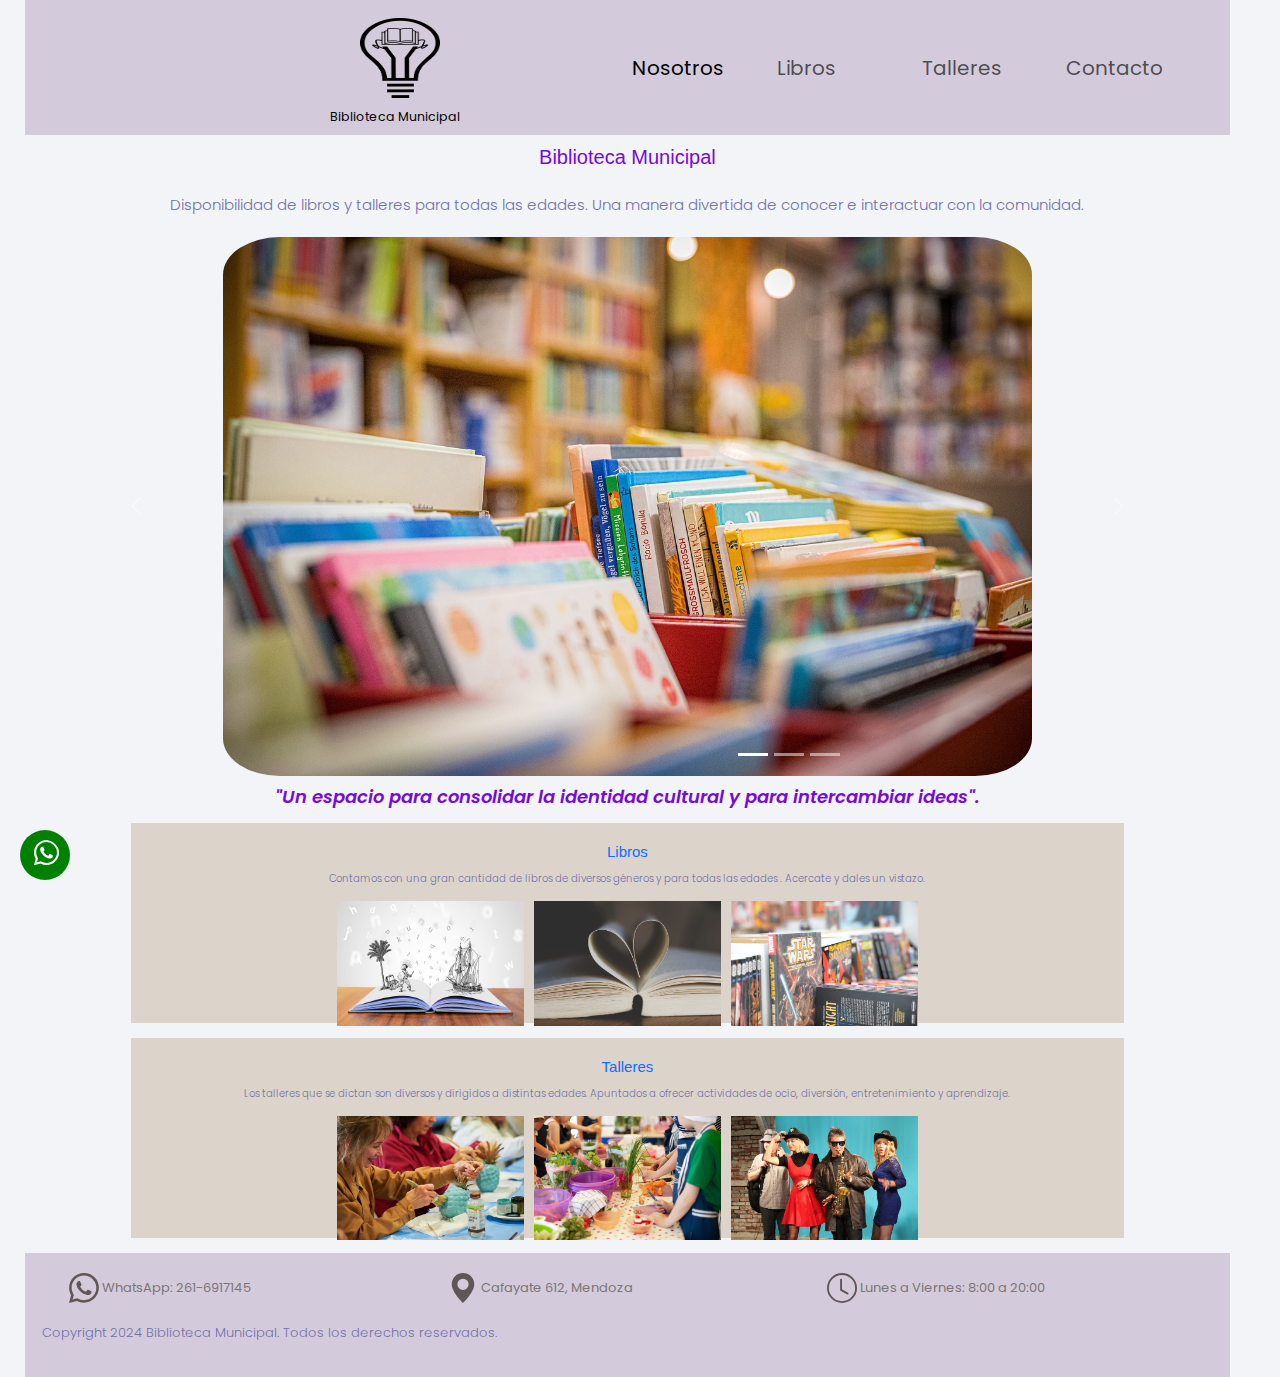
==== commit 9a9dc9c6: "modificaciones estilos nav y footer diferentes vistas" ====
--- a/index.html
+++ b/index.html
@@ -129,7 +129,7 @@
                         <path d="M8 16s6-5.686 6-10A6 6 0 0 0 2 6c0 4.314 6 10 6 10m0-7a3 3 0 1 1 0-6 3 3 0 0 1 0 6"/>
                     </svg></a> Cafayate 612, Mendoza</li>
 
-                    <li><svg xmlns="http://www.w3.org/2000/svg" width="16" height="16" fill="currentColor" class="bi bi-clock" viewBox="0 0 16 16">
+                <li><svg xmlns="http://www.w3.org/2000/svg" width="16" height="16" fill="currentColor" class="bi bi-clock" viewBox="0 0 16 16">
                         <path d="M8 3.5a.5.5 0 0 0-1 0V9a.5.5 0 0 0 .252.434l3.5 2a.5.5 0 0 0 .496-.868L8 8.71z"/>
                         <path d="M8 16A8 8 0 1 0 8 0a8 8 0 0 0 0 16m7-8A7 7 0 1 1 1 8a7 7 0 0 1 14 0"/>
                     </svg> Lunes a Viernes: 8:00 a 20:00 </li>
--- a/css/styles.css
+++ b/css/styles.css
@@ -49,6 +49,9 @@
     margin-top: 1rem;
     margin-bottom: 1rem;
     display: flex;
+    flex-direction: row;
+    justify-content: center;
+    align-items: center;
 }
 ul li {
     color: rgb(123, 118, 118);
@@ -256,10 +259,26 @@
 }
 /*mobile*/
 @media screen and (min-width: 320px) and (max-width: 767px){
-    nav a {
+    ul li {
         font-size: 1.3rem;
     }
-}
+    .logo {
+        width: 3rem;
+        height: 3rem;
+    }
+    footer ul li  {
+        font-size: 0.8rem;
+    }
+    footer svg {
+        width: 1.5rem;
+        height: 1.5rem;
+    }
+    footer p{
+        font-size: 0.8rem;
+    }
+
+}
+
 /*    .layout {
         grid-template-columns: 1fr;
         grid-template-rows: 1fr 2fr 3fr 2fr 2fr 0.5fr ;
@@ -314,8 +333,23 @@
 }
 /*tablet*/
 @media screen and (min-width: 768px) and (max-width: 1023px){
-    nav a {
-        font-size: 2rem;
+
+    ul li {
+        font-size: 1.8rem;
+    }
+    .logo {
+        width: 6rem;
+        height: 6rem;
+    }
+    footer ul li  {
+        font-size: 1rem;
+    }
+    footer svg {
+        width: 2.5rem;
+        height: 2.5rem;
+    }
+    footer p{
+        font-size: 1rem;
     }
 
 /*    .layout {
@@ -362,8 +396,19 @@
 }
 /*desktop*/
 @media screen and (min-width: 1024px) and (orientation: landscape){
-    nav a {
-        font-size: 2.5rem;
+
+    ul li {
+        font-size: 2rem;
+    }
+    .logo {
+        width: 8rem;
+        height: 8rem;
+    }
+    footer ul li  {
+        font-size: 1.3rem;
+    }
+    footer p{
+        font-size: 1.3rem;
     }
 
 
